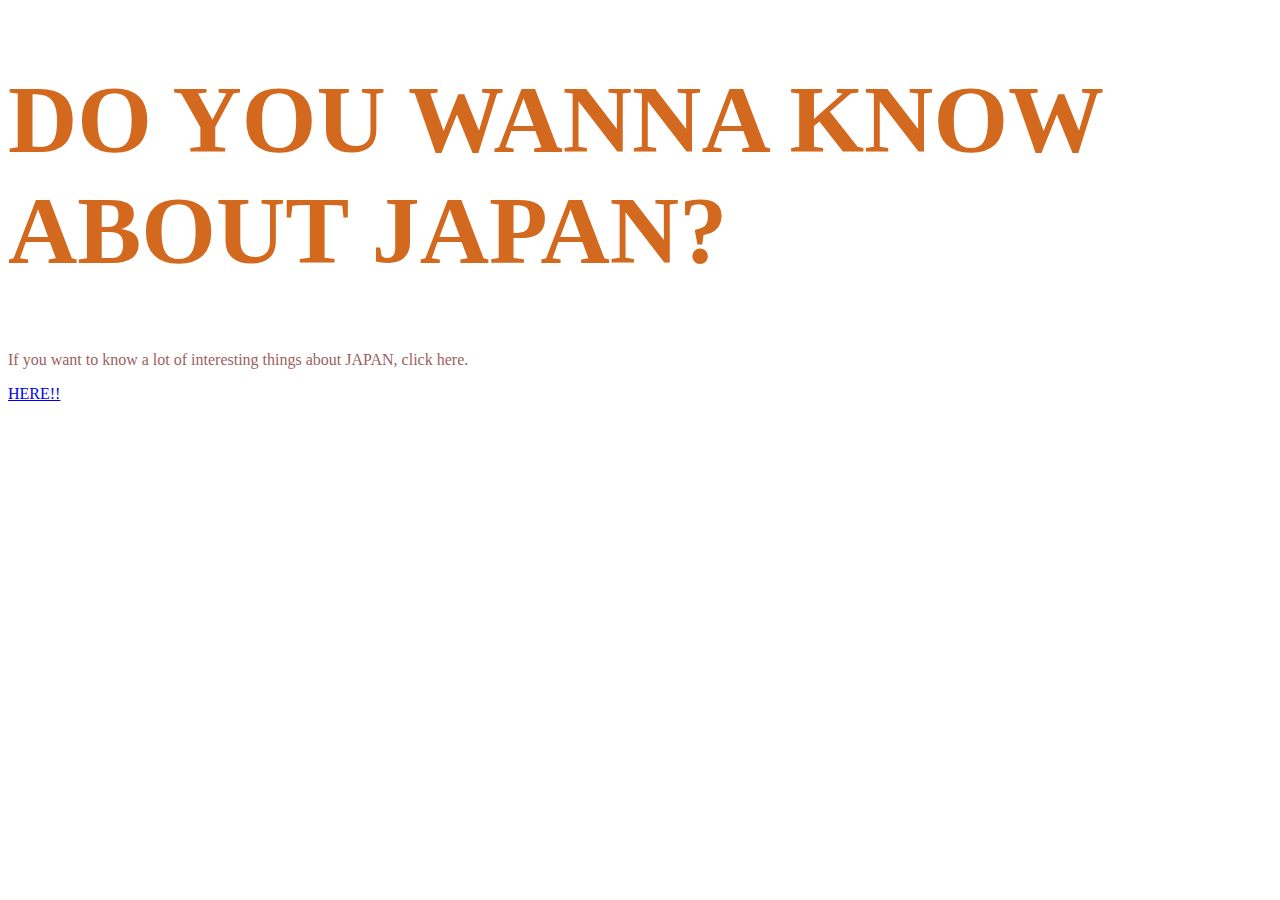
==== index.html @ aa6504dc "Add files via upload" ====
<!DOCTYPE html>
<html>
    <head>
        <title>JAPAN</title>
        <link rel="stylesheet" href="style2.css">
        <style>
           body {
       background-image: url(https://user-images.githubusercontent.com/112539110/195047926-ec006b57-c240-410f-b442-cf56cafa85b7.jpg);
       background-position:center center;
       background-repeat:no-repeat;
       background-attachment:fixed;
       background-size:cover;
       background-color:rgb(255, 255, 255); 
                }
        </style>
        
    </head>

    <body>
        <h1 style="text-align:left;font-family:'Times New Roman', Times, serif;font-size:600%;color: chocolate;"><strong>DO YOU WANNA KNOW ABOUT JAPAN?</strong></h1>

        <p style="font-family:cursive;text-align:left;font:size 300%;color:rgb(156, 95, 95);">If you want to know a lot of interesting things about JAPAN, click here.</p> 
        <a href="JAPAN.html">HERE!!</a>

    </body>
</html>
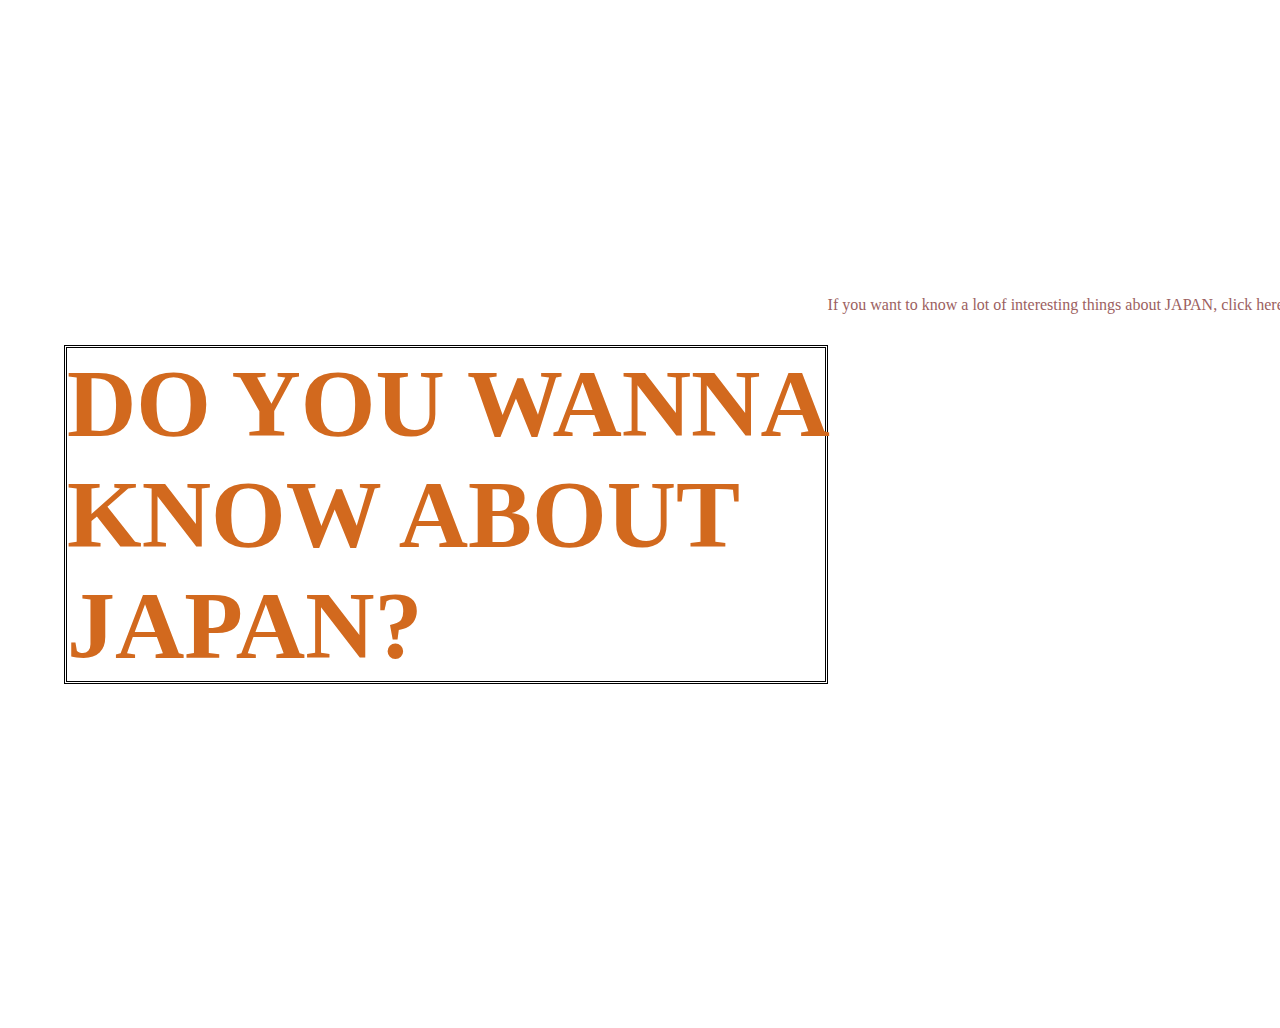
==== commit 37a18676: "Add files via upload" ====
--- a/index.html
+++ b/index.html
@@ -2,7 +2,7 @@
 <html>
     <head>
         <title>JAPAN</title>
-        <link rel="stylesheet" href="style2.css">
+        <link rel="stylesheet" href="stylw2.css">
         <style>
            body {
        background-image: url(https://user-images.githubusercontent.com/112539110/195047926-ec006b57-c240-410f-b442-cf56cafa85b7.jpg);
--- a/stylw2.css
+++ b/stylw2.css
@@ -0,0 +1,83 @@
+html{
+    padding: 5%;
+  }
+  
+  h1{
+     font-size: 500%;
+     text-align: center;
+     font-family: Georgia, 'Times New Roman', Times, serif;
+     color: ghostwhite;
+     border-style: double;
+     border-color: black;
+  }
+
+  h2{
+    font-size: 300%;
+    text-align: center;
+    font-family: 'Times New Roman', Times, serif;
+    color: rgb(211, 211, 211);
+    background-color: beige;
+    border-style: dashed;
+    border-color: beige;
+  }
+
+  p{
+    font-size: 100%;
+    font-family: Cambria, Cochin, Georgia, Times, 'Times New Roman', serif;
+  }
+
+  h3{
+    border-style: solid;
+    border-width: 0;
+    border-left-width: .24em;
+    border-image: linear-gradient(#40e0d0, #ff8c00, #ff0080) 1;
+    padding-left: .24em;
+    font-size: 42px;
+  }
+
+  h3::before {  
+    transform: scaleX(0);
+    transform-origin: bottom right;
+  }
+  
+  h3:hover::before {
+    transform: scaleX(1);
+    transform-origin: bottom left;
+  }
+  
+  h3::before {
+    content: " ";
+    display: block;
+    position: absolute;
+    top: 0; right: 0; bottom: 0; left: 0;
+    inset: 0 0 0 0;
+    background: hsl(200 100% 80%);
+    z-index: -1;
+    transition: transform .3s ease;
+  }
+  
+  h3 {
+    position: relative;
+    font-size: 5rem;
+  }
+  
+  html {
+    block-size: 100%;
+    inline-size: 100%;
+  }
+  
+  body {
+    min-block-size: 100%;
+    min-inline-size: 100%;
+    margin: 0;
+    box-sizing: border-box;
+    display: grid;
+    place-content: center;
+    font-family: system-ui, sans-serif;
+  }
+  
+  @media (orientation: landscape) {
+    body {
+      grid-auto-flow: column;
+    }
+  }
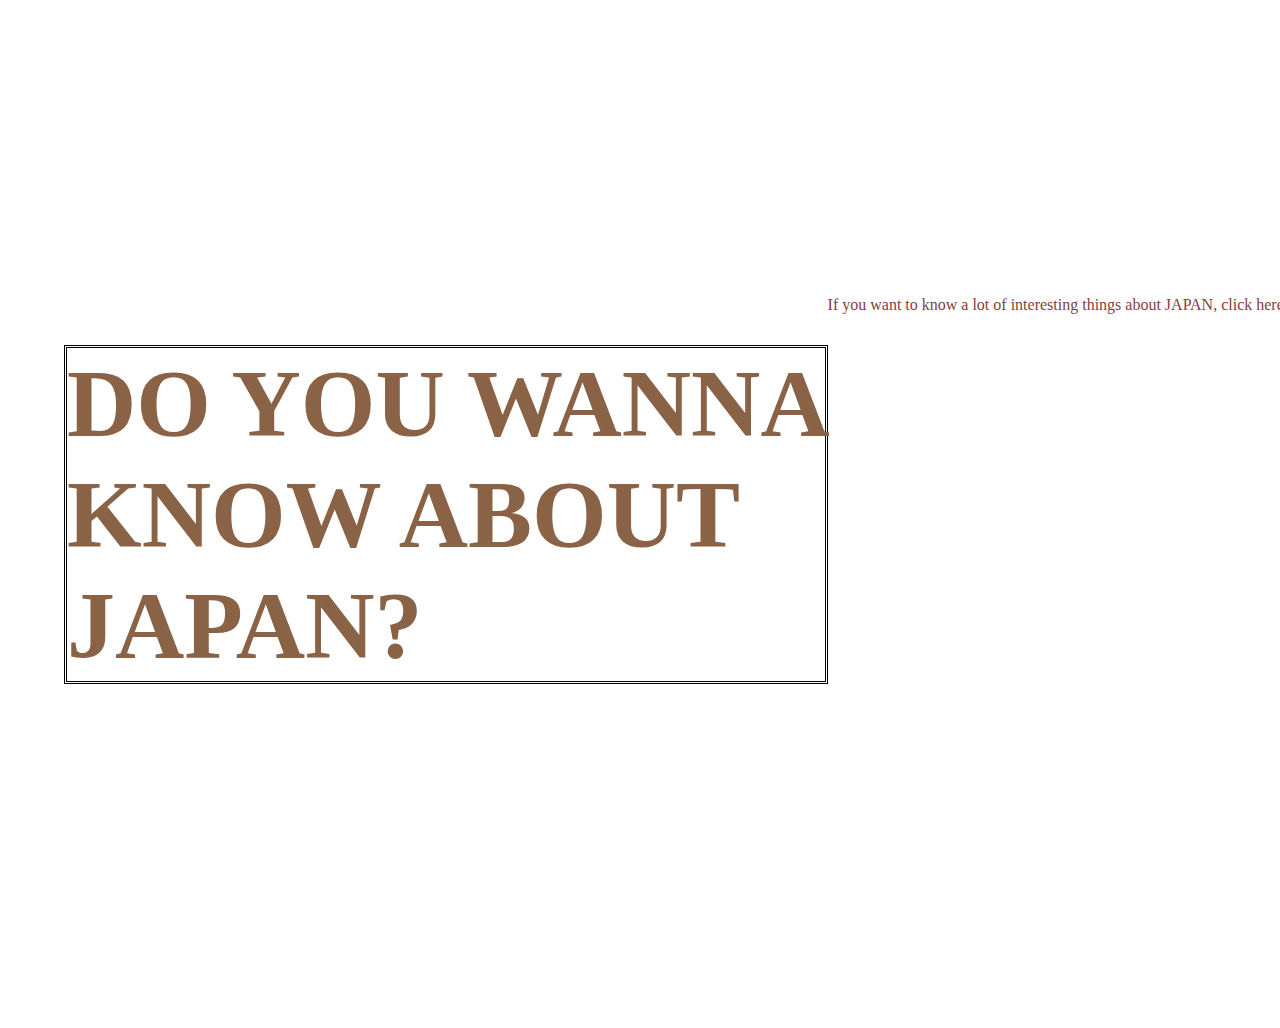
==== commit 42b35237: "Add files via upload" ====
--- a/index.html
+++ b/index.html
@@ -17,9 +17,9 @@
     </head>
 
     <body>
-        <h1 style="text-align:left;font-family:'Times New Roman', Times, serif;font-size:600%;color: chocolate;"><strong>DO YOU WANNA KNOW ABOUT JAPAN?</strong></h1>
+        <h1 style="text-align:left;font-family:'Times New Roman', Times, serif;font-size:600%;color: rgb(138, 98, 70);"><strong>DO YOU WANNA KNOW ABOUT JAPAN?</strong></h1>
 
-        <p style="font-family:cursive;text-align:left;font:size 300%;color:rgb(156, 95, 95);">If you want to know a lot of interesting things about JAPAN, click here.</p> 
+        <p style="font-family:cursive;text-align:left;font:size 300%;color:rgb(130, 63, 63);">If you want to know a lot of interesting things about JAPAN, click here.</p> 
         <a href="JAPAN.html">HERE!!</a>
 
     </body>
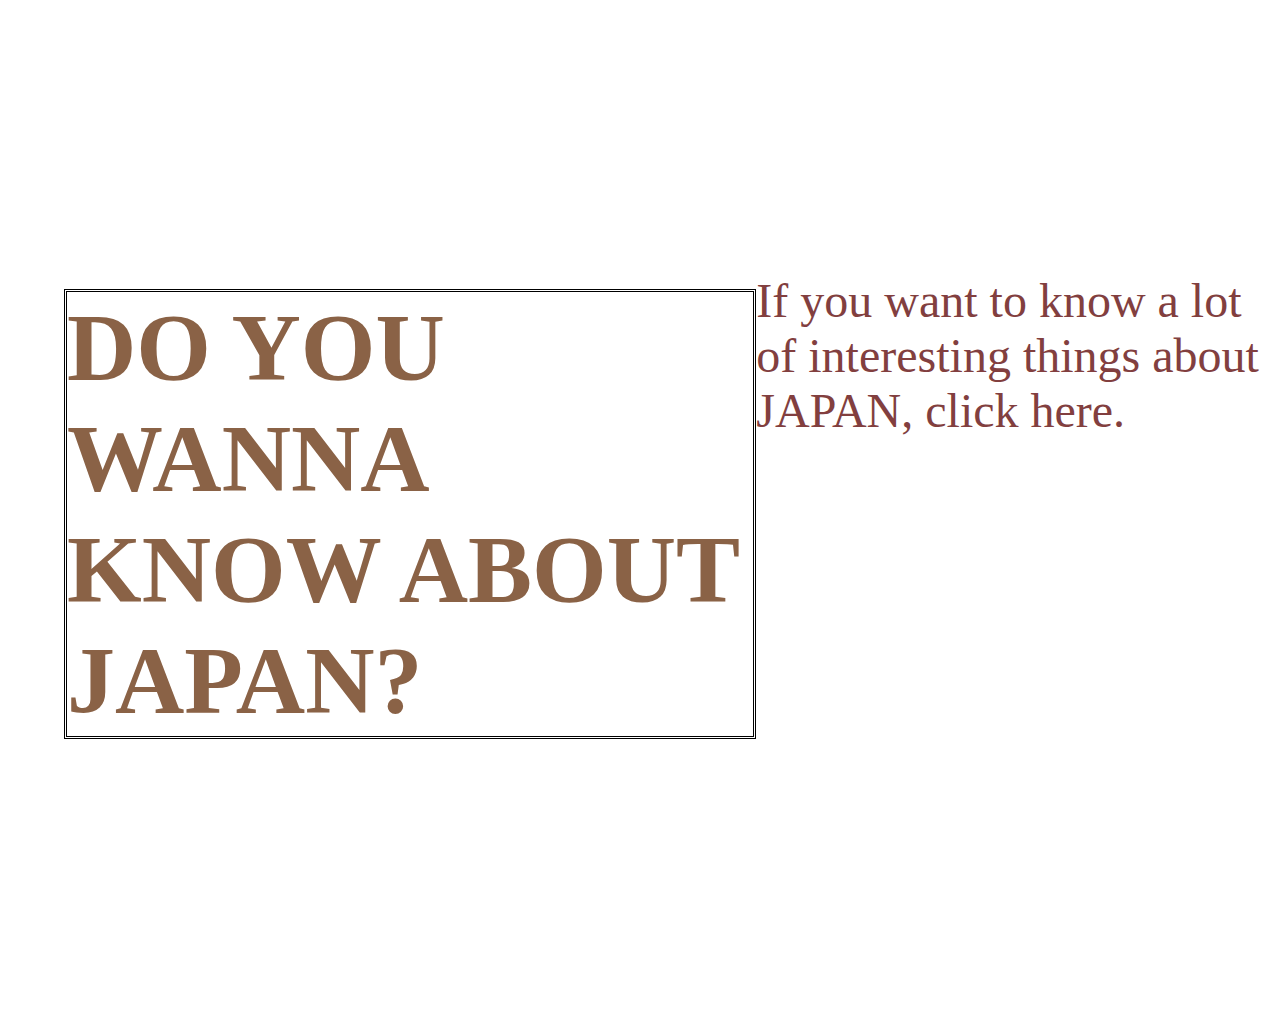
==== commit 1b163e79: "Add files via upload" ====
--- a/index.html
+++ b/index.html
@@ -17,9 +17,9 @@
     </head>
 
     <body>
-        <h1 style="text-align:left;font-family:'Times New Roman', Times, serif;font-size:600%;color: rgb(138, 98, 70);"><strong>DO YOU WANNA KNOW ABOUT JAPAN?</strong></h1>
+        <h1 style="text-align:left;font-family:'Times New Roman', Times, serif;font-size:600%;color: rgb(138, 98, 70);border-style: calc();"><strong>DO YOU WANNA KNOW ABOUT JAPAN?</strong></h1>
 
-        <p style="font-family:cursive;text-align:left;font:size 300%;color:rgb(130, 63, 63);">If you want to know a lot of interesting things about JAPAN, click here.</p> 
+        <p style="font-family:cursive;text-align:left;font-size:300%;color:rgb(130, 63, 63);">If you want to know a lot of interesting things about JAPAN, click here.</p> 
         <a href="JAPAN.html">HERE!!</a>
 
     </body>
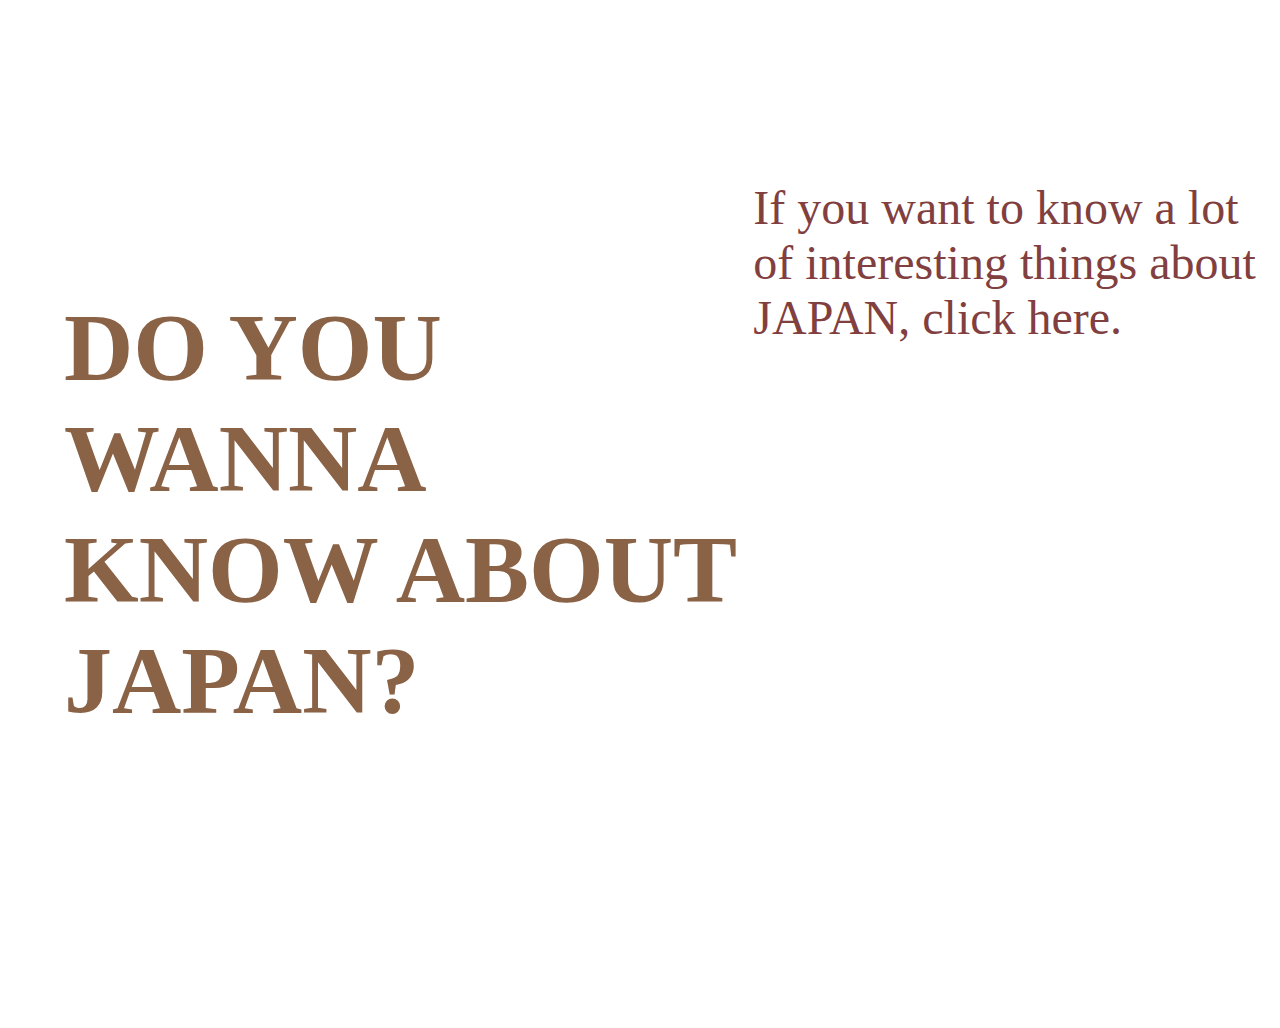
==== commit dff1f2e6: "Add files via upload" ====
--- a/index.html
+++ b/index.html
@@ -17,7 +17,7 @@
     </head>
 
     <body>
-        <h1 style="text-align:left;font-family:'Times New Roman', Times, serif;font-size:600%;color: rgb(138, 98, 70);border-style: calc();"><strong>DO YOU WANNA KNOW ABOUT JAPAN?</strong></h1>
+        <h5 style="text-align:left;font-family:'Times New Roman', Times, serif;font-size:600%;color: rgb(138, 98, 70);"><strong>DO YOU WANNA KNOW ABOUT JAPAN?</strong></h5>
 
         <p style="font-family:cursive;text-align:left;font-size:300%;color:rgb(130, 63, 63);">If you want to know a lot of interesting things about JAPAN, click here.</p> 
         <a href="JAPAN.html">HERE!!</a>
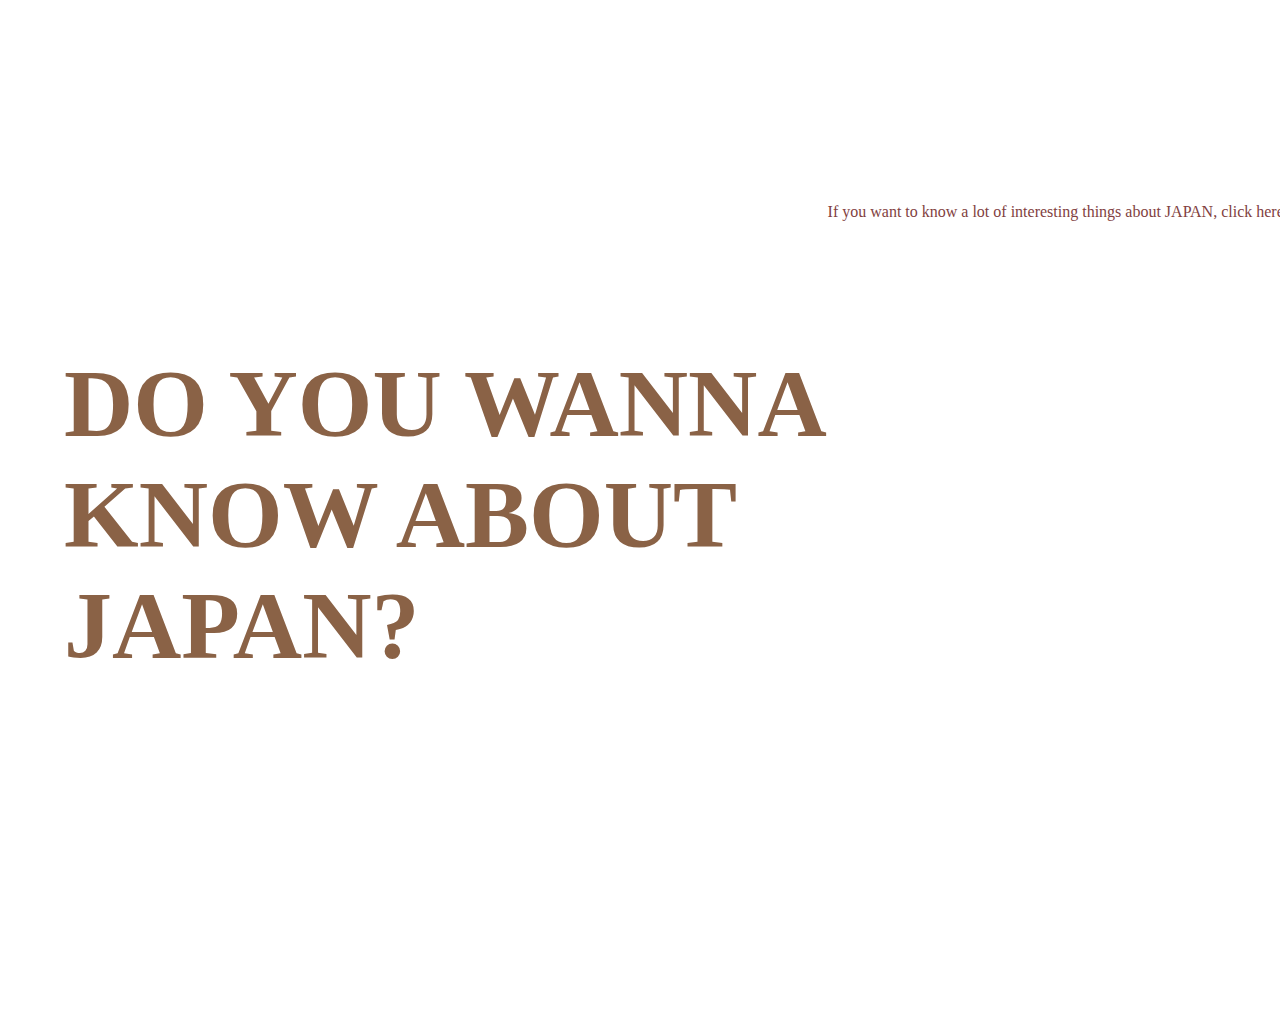
==== commit 8bddb8d8: "Add files via upload" ====
--- a/index.html
+++ b/index.html
@@ -19,7 +19,7 @@
     <body>
         <h5 style="text-align:left;font-family:'Times New Roman', Times, serif;font-size:600%;color: rgb(138, 98, 70);"><strong>DO YOU WANNA KNOW ABOUT JAPAN?</strong></h5>
 
-        <p style="font-family:cursive;text-align:left;font-size:300%;color:rgb(130, 63, 63);">If you want to know a lot of interesting things about JAPAN, click here.</p> 
+        <p style="font-family:cursive;text-align:left;font-size:100%;color:rgb(130, 63, 63);">If you want to know a lot of interesting things about JAPAN, click here.</p> 
         <a href="JAPAN.html">HERE!!</a>
 
     </body>
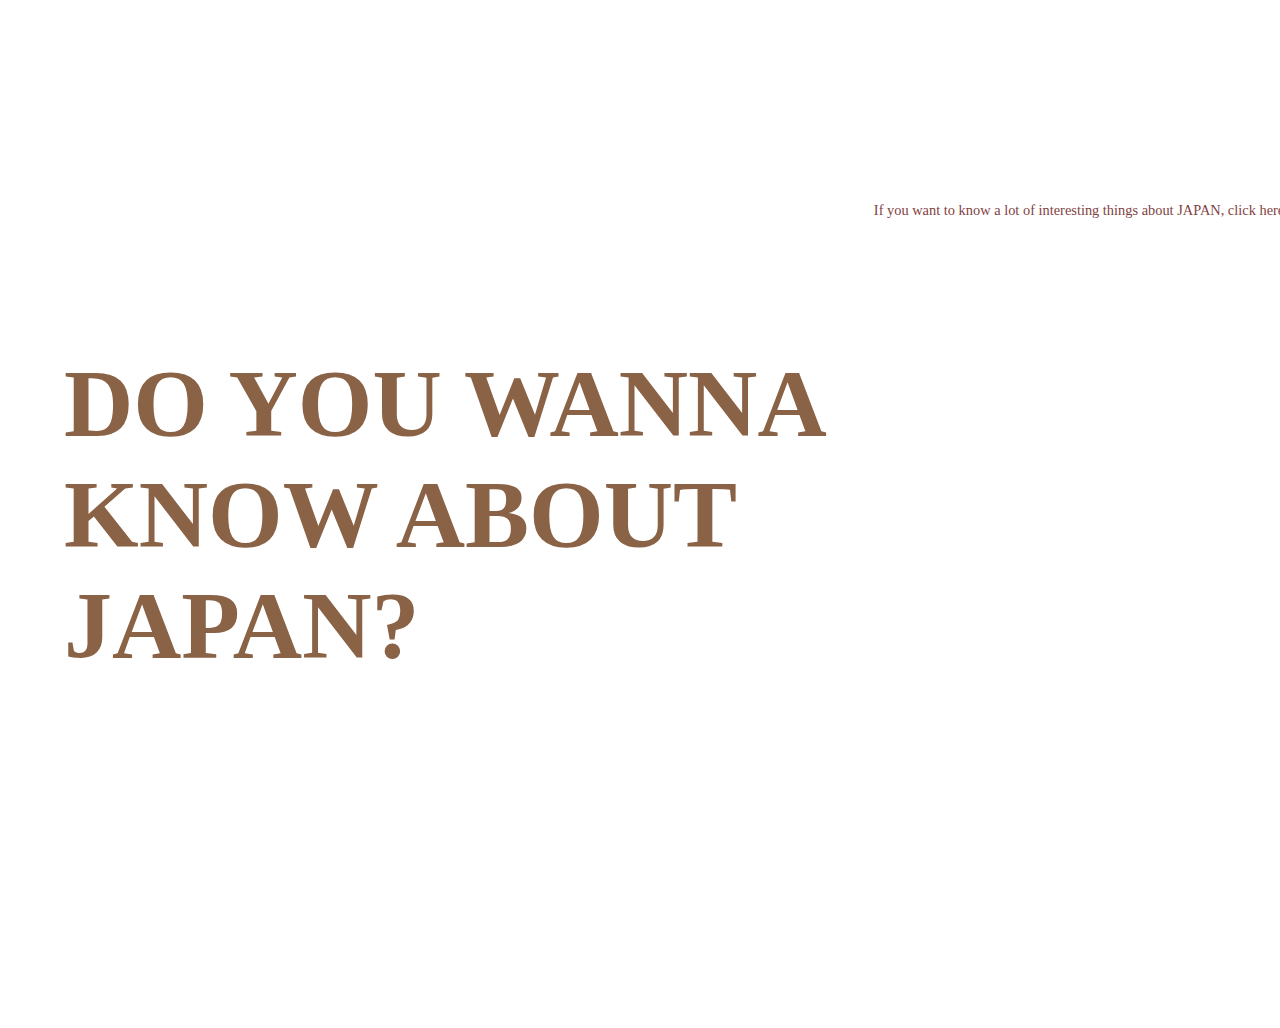
==== commit ef234437: "Update index.html" ====
--- a/index.html
+++ b/index.html
@@ -19,7 +19,7 @@
     <body>
         <h5 style="text-align:left;font-family:'Times New Roman', Times, serif;font-size:600%;color: rgb(138, 98, 70);"><strong>DO YOU WANNA KNOW ABOUT JAPAN?</strong></h5>
 
-        <p style="font-family:cursive;text-align:left;font-size:100%;color:rgb(130, 63, 63);">If you want to know a lot of interesting things about JAPAN, click here.</p> 
+        <p style="font-family:cursive;text-align:left;font-size:90%;color:rgb(130, 63, 63);">If you want to know a lot of interesting things about JAPAN, click here.</p> 
         <a href="JAPAN.html">HERE!!</a>
 
     </body>
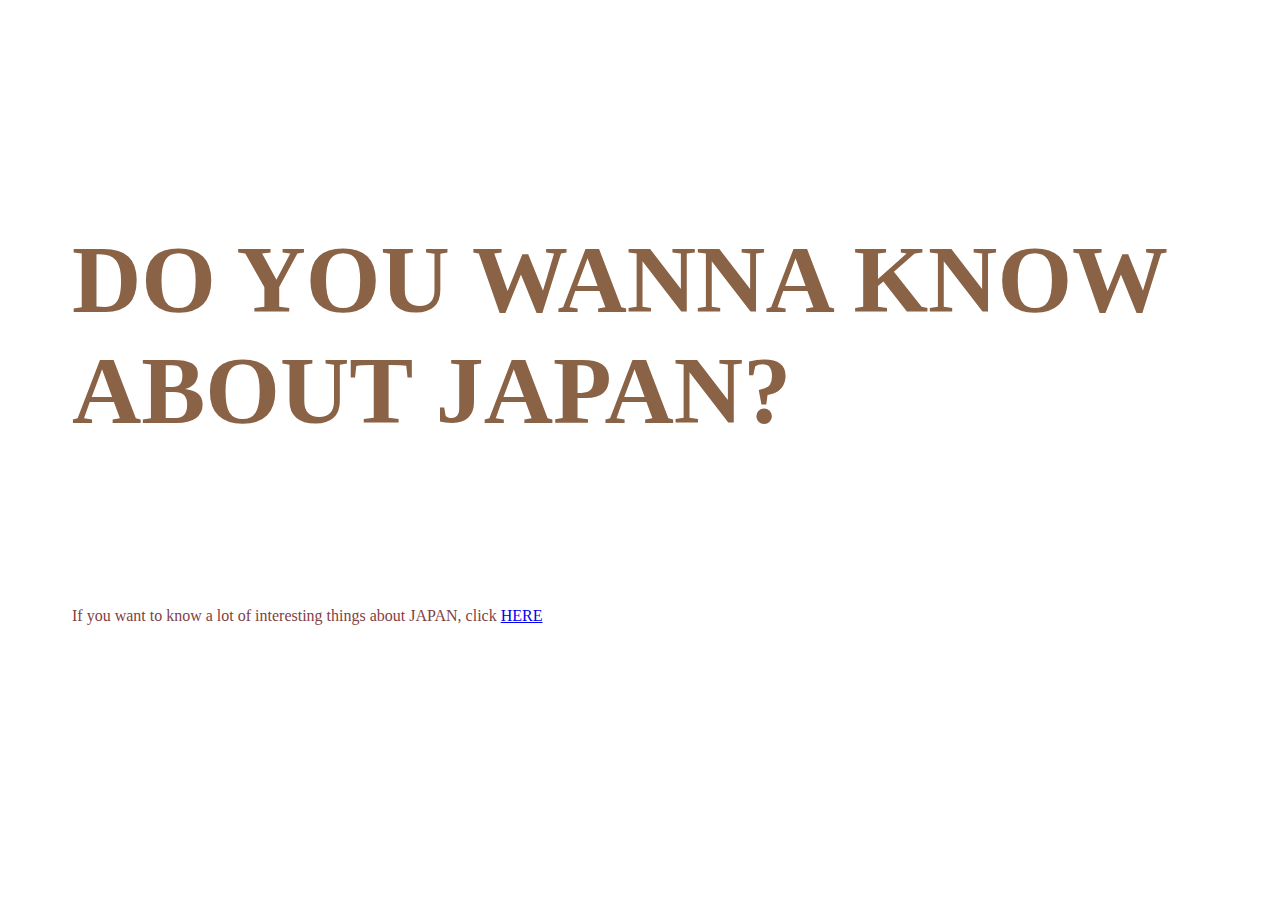
==== commit 665f9c24: "Add files via upload" ====
--- a/index.html
+++ b/index.html
@@ -19,8 +19,8 @@
     <body>
         <h5 style="text-align:left;font-family:'Times New Roman', Times, serif;font-size:600%;color: rgb(138, 98, 70);"><strong>DO YOU WANNA KNOW ABOUT JAPAN?</strong></h5>
 
-        <p style="font-family:cursive;text-align:left;font-size:90%;color:rgb(130, 63, 63);">If you want to know a lot of interesting things about JAPAN, click here.</p> 
-        <a href="JAPAN.html">HERE!!</a>
+        <p style="font-family:cursive;text-align:left;font-size:100%;color:rgb(130, 63, 63);">If you want to know a lot of interesting things about JAPAN, click <a href="JAPAN.html">HERE</a></p> 
+        
 
     </body>
 </html>
--- a/stylw2.css
+++ b/stylw2.css
@@ -27,57 +27,12 @@
   }
 
   h3{
-    border-style: solid;
-    border-width: 0;
-    border-left-width: .24em;
-    border-image: linear-gradient(#40e0d0, #ff8c00, #ff0080) 1;
-    padding-left: .24em;
-    font-size: 42px;
+    border-style:solid;
+    border-width:0;
+    border-left-width:.24em;
+    border-image:linear-gradient(#d6fdf9, #fceddc, #ffd0e7) 1;
+    padding-left:.24em;
+    font-size:200%;
   }
 
-  h3::before {  
-    transform: scaleX(0);
-    transform-origin: bottom right;
-  }
-  
-  h3:hover::before {
-    transform: scaleX(1);
-    transform-origin: bottom left;
-  }
-  
-  h3::before {
-    content: " ";
-    display: block;
-    position: absolute;
-    top: 0; right: 0; bottom: 0; left: 0;
-    inset: 0 0 0 0;
-    background: hsl(200 100% 80%);
-    z-index: -1;
-    transition: transform .3s ease;
-  }
-  
-  h3 {
-    position: relative;
-    font-size: 5rem;
-  }
-  
-  html {
-    block-size: 100%;
-    inline-size: 100%;
-  }
-  
-  body {
-    min-block-size: 100%;
-    min-inline-size: 100%;
-    margin: 0;
-    box-sizing: border-box;
-    display: grid;
-    place-content: center;
-    font-family: system-ui, sans-serif;
-  }
-  
-  @media (orientation: landscape) {
-    body {
-      grid-auto-flow: column;
-    }
-  }
+  